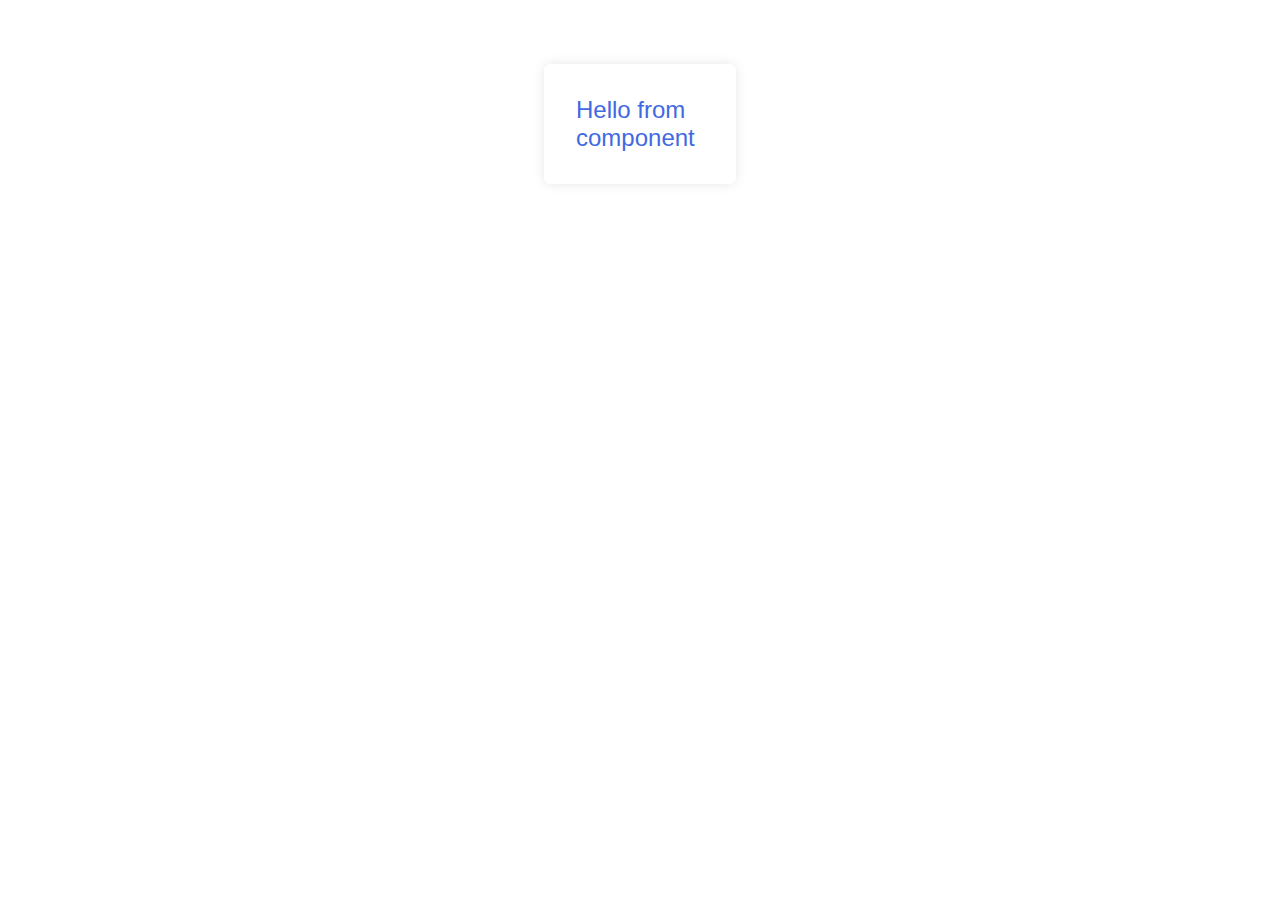
==== index.html @ 9c0290f3 "First commit" ====
<!doctype html>
<html lang="en">
<head>    
    <title>My App</title>    
    <meta charset="UTF-8" />
    <link rel="stylesheet" href="style.css">
    <meta name="viewport" content="width=device-width, initial-scale=1, user-scalable=no" />
</head>
<body>
    <div class="basic-component">Hello from component</div>
    <script type="text/javascript" src="res/components/sayHello.js"></script>
    <script type="text/javascript" src="res/components/printNumber.js"></script>
    <script type="text/javascript" src="app.js"></script>
</body>
</html>
---- style.css ----
.basic-component {
    display: block;
    width: 8rem;
    padding: 2rem;
    margin: 4rem auto;
    user-select: none;
    color: royalblue;
    font-size: x-large;
    border-radius: .4rem;
    box-shadow: 0px 0px 12px rgba(0, 0, 0, 0.1);
    font-family: Verdana, Geneva, Tahoma, sans-serif;
}
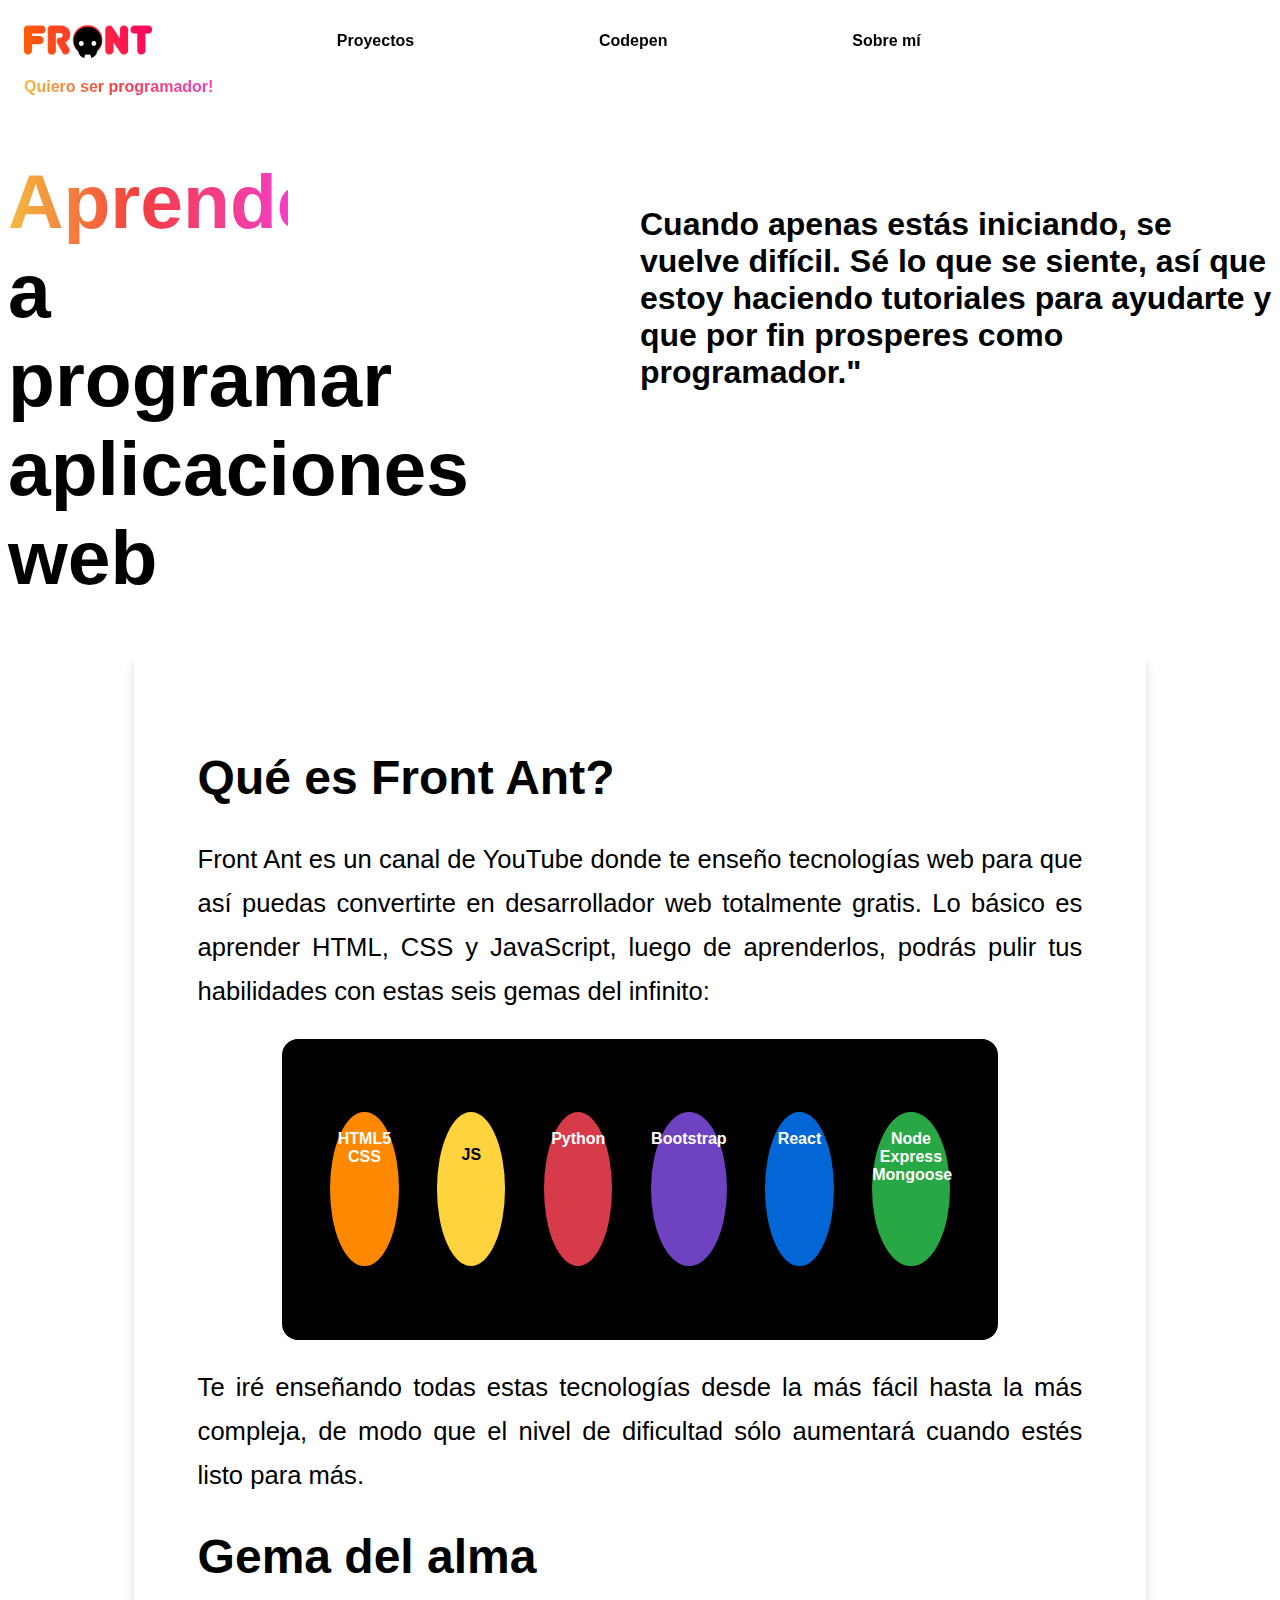
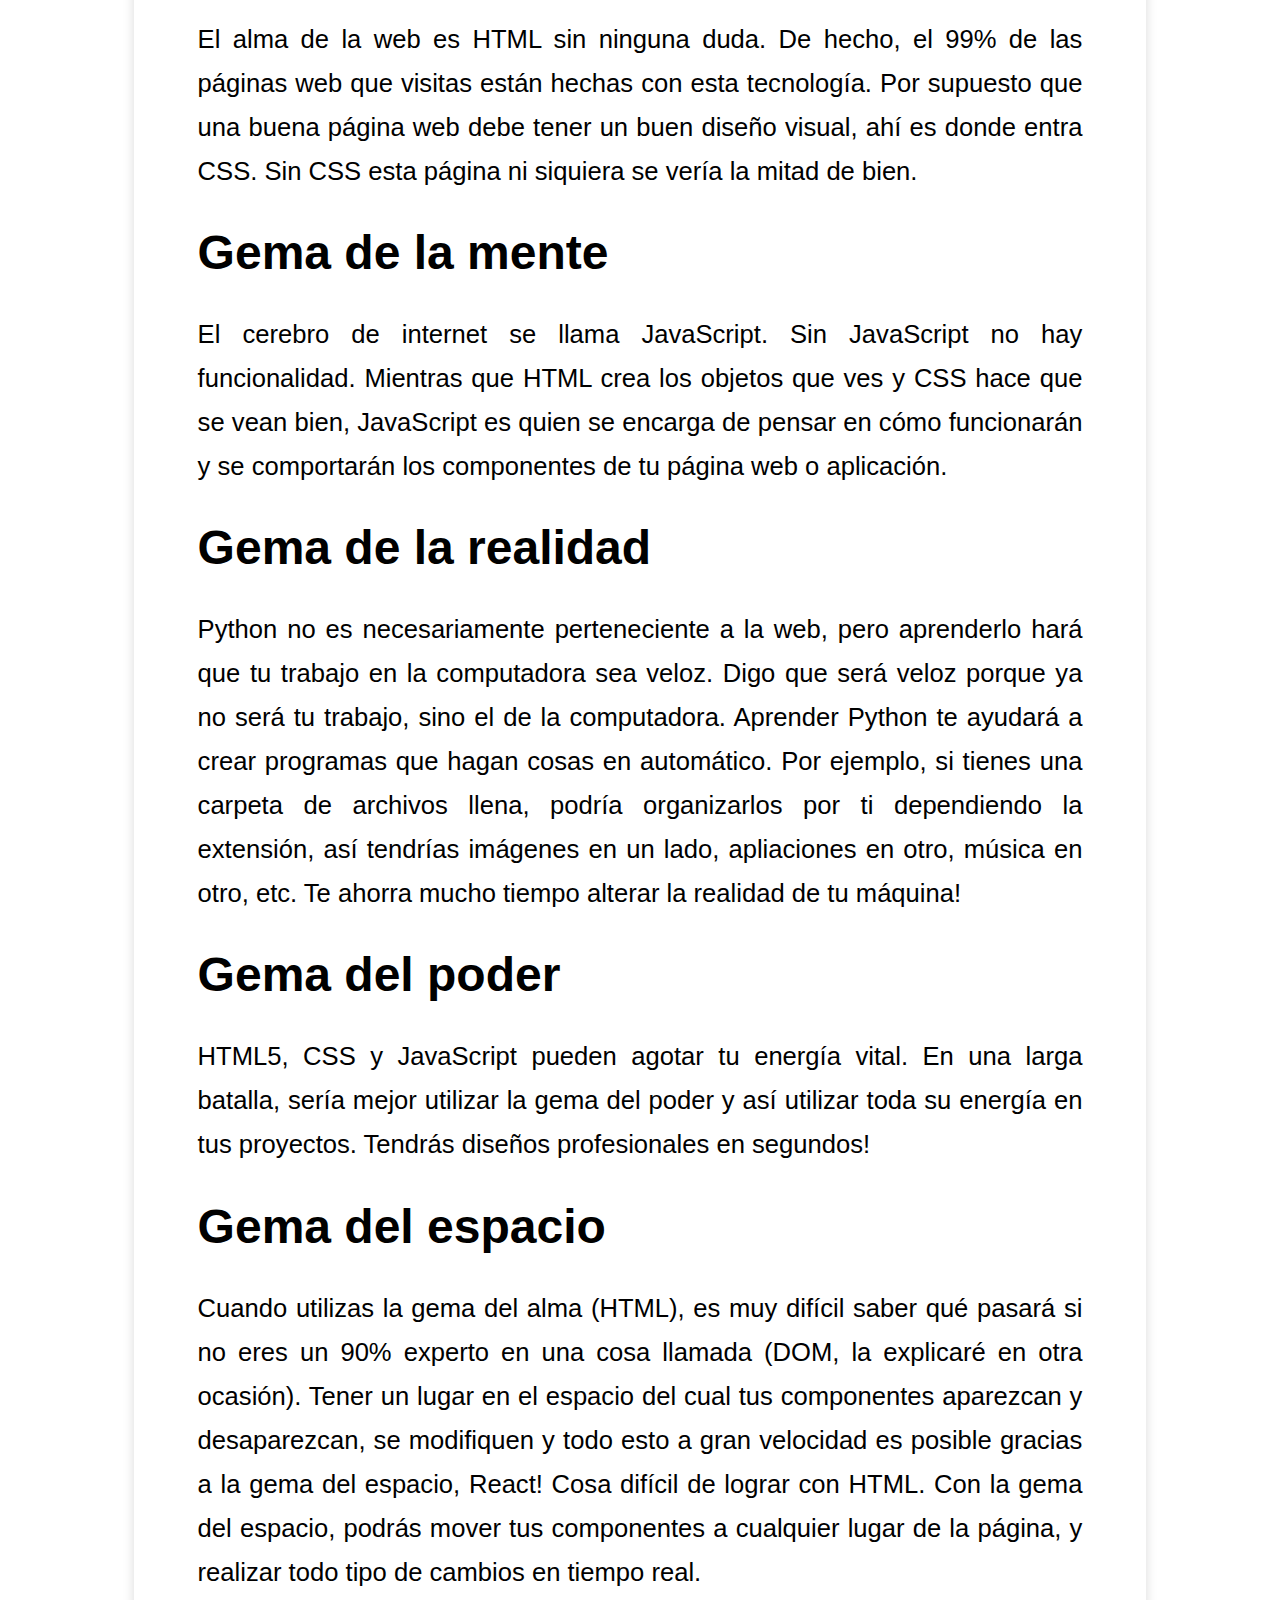
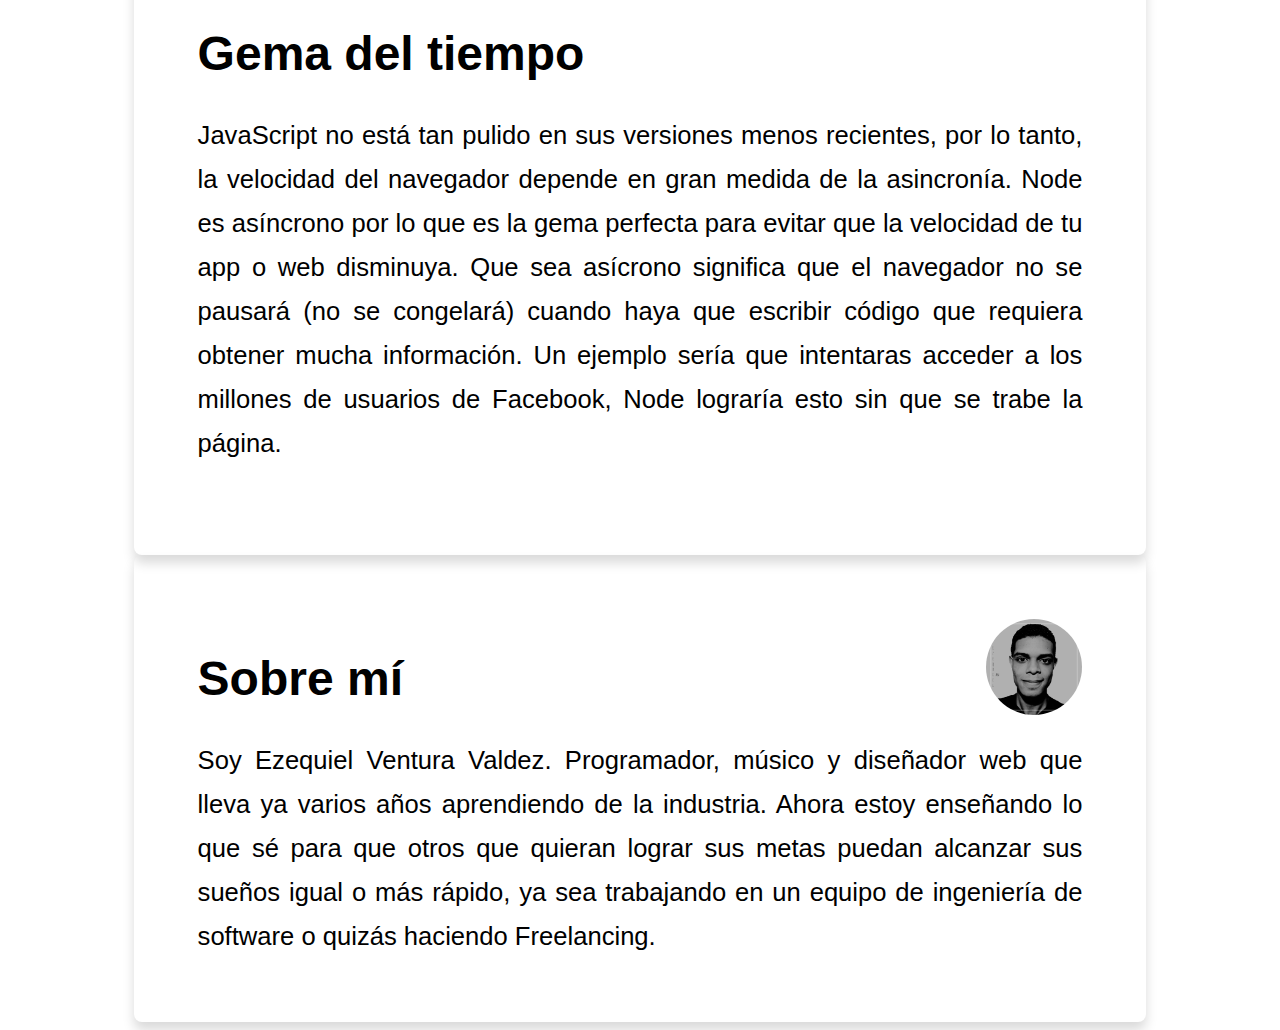
==== commit 96389568: "Update" ====
--- a/index.html
+++ b/index.html
@@ -1,15 +1,530 @@
 <!doctype html>
-<html lang="en">
+<html lang="es">
 <head>    
-    <title>My App</title>    
+    <title>Front Ant</title>    
     <meta charset="UTF-8" />
     <link rel="stylesheet" href="style.css">
+    <link href="[data-uri]
+    [base64]
+    [base64]
+    [base64]
+    [base64]
+    [base64]
+    [base64]
+    [base64]
+    [base64]
+    [base64]
+    [base64]
+    [base64]
+    [base64]
+    [base64]
+    [base64]
+    [base64]
+    [base64]
+    [base64]
+    [base64]
+    [base64]
+    [base64]
+    [base64]
+    [base64]
+    [base64]
+    [base64]
+    [base64]
+    [base64]
+    [base64]
+    [base64]
+    [base64]
+    [base64]
+    [base64]
+    [base64]
+    [base64]
+    [base64]
+    [base64]
+    [base64]
+    [base64]
+    [base64]
+    [base64]
+    [base64]
+    [base64]
+    [base64]
+    [base64]
+    [base64]
+    [base64]
+    [base64]
+    [base64]
+    [base64]
+    [base64]
+    [base64]
+    [base64]
+    [base64]
+    [base64]
+    [base64]
+    [base64]
+    [base64]
+    [base64]
+    [base64]
+    [base64]
+    [base64]
+    [base64]
+    [base64]
+    [base64]
+    [base64]
+    [base64]
+    [base64]
+    [base64]
+    [base64]
+    [base64]
+    [base64]
+    [base64]
+    [base64]
+    [base64]
+    [base64]
+    [base64]
+    [base64]
+    [base64]
+    [base64]
+    [base64]
+    [base64]
+    [base64]
+    [base64]
+    [base64]
+    [base64]
+    [base64]
+    [base64]
+    [base64]
+    [base64]
+    [base64]
+    [base64]
+    [base64]
+    [base64]
+    [base64]
+    [base64]
+    [base64]
+    [base64]
+    [base64]
+    [base64]
+    [base64]
+    [base64]
+    [base64]
+    [base64]
+    [base64]
+    [base64]
+    [base64]
+    [base64]
+    [base64]
+    [base64]
+    [base64]
+    [base64]
+    [base64]
+    [base64]
+    [base64]
+    [base64]
+    [base64]
+    [base64]
+    [base64]
+    [base64]
+    [base64]
+    [base64]
+    [base64]
+    [base64]
+    [base64]
+    [base64]
+    [base64]
+    [base64]
+    [base64]
+    [base64]
+    [base64]
+    [base64]
+    [base64]
+    [base64]
+    [base64]
+    [base64]
+    [base64]
+    [base64]
+    [base64]
+    [base64]
+    [base64]
+    [base64]
+    [base64]
+    [base64]
+    [base64]
+    [base64]
+    [base64]
+    [base64]
+    [base64]
+    [base64]
+    [base64]
+    [base64]
+    [base64]
+    [base64]
+    [base64]
+    [base64]
+    [base64]
+    [base64]
+    [base64]
+    [base64]
+    [base64]
+    [base64]
+    [base64]
+    [base64]
+    [base64]
+    [base64]
+    [base64]
+    [base64]
+    [base64]
+    [base64]
+    [base64]
+    [base64]
+    [base64]
+    [base64]
+    [base64]
+    [base64]
+    [base64]
+    [base64]
+    [base64]
+    [base64]
+    [base64]
+    [base64]
+    [base64]
+    [base64]
+    [base64]
+    [base64]
+    [base64]
+    [base64]
+    [base64]
+    [base64]
+    [base64]
+    [base64]
+    [base64]
+    [base64]
+    [base64]
+    [base64]
+    [base64]
+    [base64]
+    [base64]
+    [base64]
+    [base64]
+    [base64]
+    [base64]
+    [base64]
+    [base64]
+    [base64]
+    [base64]
+    [base64]
+    [base64]
+    [base64]
+    [base64]
+    [base64]
+    [base64]
+    [base64]
+    [base64]
+    [base64]
+    [base64]
+    [base64]
+    [base64]
+    [base64]
+    [base64]
+    [base64]
+    [base64]
+    [base64]
+    [base64]
+    [base64]
+    [base64]
+    [base64]
+    [base64]
+    [base64]
+    [base64]
+    [base64]
+    [base64]
+    [base64]
+    [base64]
+    [base64]
+    [base64]
+    [base64]
+    [base64]
+    [base64]
+    [base64]
+    [base64]
+    [base64]
+    [base64]
+    [base64]
+    [base64]
+    [base64]
+    [base64]
+    [base64]
+    [base64]
+    [base64]
+    [base64]
+    [base64]
+    [base64]
+    [base64]
+    [base64]
+    [base64]
+    [base64]
+    [base64]
+    [base64]
+    [base64]
+    [base64]
+    [base64]
+    [base64]
+    [base64]
+    [base64]
+    [base64]
+    [base64]
+    [base64]
+    [base64]
+    [base64]
+    [base64]
+    [base64]
+    [base64]
+    [base64]
+    [base64]
+    [base64]
+    [base64]
+    [base64]
+    [base64]
+    [base64]
+    [base64]
+    [base64]
+    [base64]
+    [base64]
+    [base64]
+    [base64]
+    [base64]
+    [base64]
+    [base64]
+    [base64]
+    [base64]
+    [base64]
+    [base64]
+    [base64]
+    [base64]
+    [base64]
+    [base64]
+    [base64]
+    [base64]
+    [base64]
+    [base64]
+    [base64]
+    [base64]
+    [base64]
+    [base64]
+    [base64]
+    [base64]
+    [base64]
+    [base64]
+    [base64]
+    [base64]
+    [base64]
+    [base64]
+    [base64]
+    [base64]
+    [base64]
+    [base64]
+    [base64]
+    [base64]
+    [base64]
+    [base64]
+    [base64]
+    [base64]
+    [base64]
+    [base64]
+    [base64]
+    [base64]
+    [base64]
+    [base64]
+    [base64]
+    [base64]
+    [base64]
+    [base64]
+    [base64]
+    [base64]
+    [base64]
+    [base64]
+    [base64]
+    [base64]
+    [base64]
+    [base64]
+    [base64]
+    [base64]
+    [base64]
+    [base64]
+    [base64]
+    [base64]
+    [base64]
+    [base64]
+    [base64]
+    [base64]
+    [base64]
+    [base64]
+    [base64]
+    [base64]
+    [base64]
+    [base64]
+    [base64]
+    [base64]
+    [base64]
+    [base64]
+    [base64]
+    [base64]
+    [base64]
+    [base64]
+    [base64]
+    [base64]
+    [base64]
+    [base64]
+    [base64]
+    [base64]
+    [base64]
+    [base64]
+    [base64]
+    [base64]
+    [base64]
+    [base64]
+    [base64]
+    [base64]
+    [base64]
+    [base64]
+    [base64]
+    [base64]
+    [base64]
+    [base64]
+    [base64]
+    [base64]
+    [base64]
+    [base64]
+    [base64]
+    [base64]
+    [base64]
+    [base64]
+    [base64]
+    [base64]
+    [base64]
+    [base64]
+    [base64]
+    [base64]
+    [base64]
+    [base64]
+    [base64]
+    [base64]
+    [base64]
+    [base64]
+    [base64]
+    [base64]
+    [base64]
+    [base64]
+    [base64]" rel="icon" type="image/x-icon" />
     <meta name="viewport" content="width=device-width, initial-scale=1, user-scalable=no" />
 </head>
 <body>
-    <div class="basic-component">Hello from component</div>
+    <div class="nav">
+        <img id="logo" draggable="false" width="128px" src="logoFrontAnt.png"/>
+        <a href="#Proyectos" draggable="false">Proyectos</a>
+        <a href="https://codepen.io/nohak" draggable="false">Codepen</a>
+        <a href="#SobreMi" draggable="false">Sobre mí</a>
+        
+        <a href="https://www.youtube.com/channel/UCHQNlM5FXXvqXU4i2vCvbOg" draggable="false">
+            <div class="gradient">
+                <p>Quiero ser programador!</p>
+            </div>
+        </a>
+    </div>
+    <br>
+
+    <div class="bigText">
+        <h1> <div class="gradient">Aprende</div>a programar aplicaciones web</h1>
+    </div>
+    
+    <h2 class="rightPanel">Cuando apenas estás iniciando, se vuelve difícil. Sé lo que se siente, así que estoy haciendo tutoriales para ayudarte y que por fin prosperes como programador."</h2>
+
+    <div class="card">
+        <h1>Qué es Front Ant? </h1>
+        <div class="content">
+            <p>Front Ant es un canal de YouTube donde te enseño tecnologías web para que así puedas convertirte en desarrollador web totalmente gratis.
+            Lo básico es aprender HTML, CSS y JavaScript, luego de aprenderlos, podrás pulir tus habilidades con estas seis gemas del infinito:</p>
+        </div>
+
+        <div id="infinityGemsContainer">
+            <div id="orangeGem"  class="gem"><br>HTML5<br>CSS</div>
+            <div id="yellowGem"  class="gem"><br><p style="color: black;">JS</p></div>
+            <div id="redGem"  class="gem"><br>Python</div>
+            <div id="purpleGem"  class="gem"><br>Bootstrap</div>
+            <div id="blueGem" class="gem"><br>React</div>
+            <div id="greenGem"  class="gem"><br>Node<br>Express<br>Mongoose</div>
+
+        </div>
+
+        <div class="content">
+            <p>Te iré enseñando todas estas tecnologías desde la más fácil hasta la más compleja, de modo que el nivel de dificultad sólo aumentará cuando estés listo para más.
+            </p>
+        </div>
+
+        <h1>Gema del alma </h1>
+        <div class="content">
+            <p>El alma de la web es HTML sin ninguna duda. De hecho, el 99% de las páginas web que visitas están hechas con esta tecnología.
+                Por supuesto que una buena página web debe tener un buen diseño visual, ahí es donde entra CSS. Sin CSS esta página ni siquiera se vería la mitad de bien.
+            </p>
+        </div>
+        <h1>Gema de la mente </h1>
+        <div class="content">
+            <p>El cerebro de internet se llama JavaScript. Sin JavaScript no hay funcionalidad. Mientras que HTML crea los objetos que ves y CSS hace que se vean bien,
+                JavaScript es quien se encarga de pensar en cómo funcionarán y se comportarán los componentes de tu página web o aplicación.
+            </p>
+        </div>
+        <h1>Gema de la realidad </h1>
+        <div class="content">
+            <p>Python no es necesariamente perteneciente a la web, pero aprenderlo hará que tu trabajo en la computadora sea veloz. Digo que será veloz porque ya no será tu trabajo, sino el de la computadora.
+                Aprender Python te ayudará a crear programas que hagan cosas en automático. Por ejemplo, si tienes una carpeta de archivos llena, podría organizarlos por ti dependiendo la extensión,
+                así tendrías imágenes en un lado, apliaciones en otro, música en otro, etc. Te ahorra mucho tiempo alterar la realidad de tu máquina!
+            </p>
+        </div>
+        <h1>Gema del poder </h1>
+        <div class="content">
+            <p>HTML5, CSS y JavaScript pueden agotar tu energía vital. En una larga batalla, sería mejor utilizar la gema del poder y así utilizar toda su energía en tus proyectos.
+                Tendrás diseños profesionales en segundos!
+            </p>
+        </div>
+        <h1>Gema del espacio </h1>
+        <div class="content">
+            <p>Cuando utilizas la gema del alma (HTML), es muy difícil saber qué pasará si no eres un 90% experto en una cosa llamada (DOM, la explicaré en otra ocasión).
+                Tener un lugar en el espacio del cual tus componentes aparezcan y desaparezcan, se modifiquen y todo esto a gran velocidad es posible gracias
+                a la gema del espacio, React! Cosa difícil de lograr con HTML. Con la gema del espacio, podrás mover tus componentes a cualquier lugar de la página, 
+                y realizar todo tipo de cambios en tiempo real.
+            </p>
+        </div>
+        <h1>Gema del tiempo </h1>
+        <div class="content">
+            <p>JavaScript no está tan pulido en sus versiones menos recientes, por lo tanto, la velocidad del navegador depende en gran medida de la asincronía.
+                Node es asíncrono por lo que es la gema perfecta para evitar que la velocidad de tu app o web disminuya. Que sea asícrono significa que el navegador no
+                se pausará (no se congelará) cuando haya que escribir código que requiera obtener mucha información. Un ejemplo sería que intentaras acceder a los millones
+                de usuarios de Facebook, Node lograría esto sin que se trabe la página.
+            </p>
+        </div>
+
+    </div>
+
+    <div id="SobreMi">
+        <div class="card">
+            <img src="perfil.jpeg" width="96px" id="perfil">
+            <h1>
+                Sobre mí
+            </h1>
+            <div class="content">
+                Soy Ezequiel Ventura Valdez. Programador, músico y diseñador web que lleva ya varios años aprendiendo de la industria. Ahora estoy enseñando lo que sé
+                para que otros que quieran lograr sus metas puedan alcanzar sus sueños igual o más rápido, ya sea trabajando en un equipo de ingeniería de software o quizás
+                 haciendo Freelancing.
+            </div>
+        </div>
+    </div>
+
+
+
+
+    <!--
     <script type="text/javascript" src="res/components/sayHello.js"></script>
     <script type="text/javascript" src="res/components/printNumber.js"></script>
+    
+    -->
     <script type="text/javascript" src="app.js"></script>
 </body>
 </html>--- a/style.css
+++ b/style.css
@@ -1,12 +1,266 @@
-.basic-component {
-    display: block;
-    width: 8rem;
-    padding: 2rem;
-    margin: 4rem auto;
+*{
+    font-family: 'Franklin Gothic Medium', 'Arial Narrow', Arial, sans-serif;
+}
+
+body{
     user-select: none;
-    color: royalblue;
-    font-size: x-large;
-    border-radius: .4rem;
-    box-shadow: 0px 0px 12px rgba(0, 0, 0, 0.1);
-    font-family: Verdana, Geneva, Tahoma, sans-serif;
-}+    outline: none;
+}
+
+.nav{
+    top:0;
+    gap:15%;
+    position: sticky;
+    z-index: 1;
+    display: flex;
+    flex-direction: row;
+    flex-wrap: wrap;
+    align-items: center;
+    padding: 1rem;
+    padding-bottom:2.5rem;
+    width: auto;
+    height: 24px;
+    backdrop-filter: blur(3rem);
+    background-color:rgb(255, 255, 255,.4);
+    transition: all .15s;
+}
+
+#logo{
+    cursor: pointer;
+}
+
+a{
+    user-select: none;
+    color: black;
+    text-decoration: none;
+    font-weight: 600;
+    transition: all .05s;
+}
+
+a:hover{
+    color: rgb(253, 0, 84);
+}
+
+a:active{
+    filter:brightness(.8)
+}
+
+@media screen and (max-width: 820px) {
+    .nav {
+        gap:.7rem;
+        height: 132px;
+        flex-direction: column;
+        transition: all 0s;
+    }
+    .bigText{
+        display: flex;
+        margin: 0 calc(auto - 10.5rem);
+        font-size: x-large !important;
+        width: 100%;
+        flex-wrap: wrap;
+        text-align: center;
+    }
+    .rightPanel{
+        text-align: right;
+        margin: auto;
+        width: 25% !important;
+        position: relative;
+        top: -12rem !important;
+        float: right;
+        font-size: 1.2rem !important;
+    }
+    .card{
+        font-size: 1.2rem !important;
+        display: flex;
+        flex-direction: column;
+        padding: 1rem !important;
+        margin: auto;
+        width: 100%;
+        border-radius: .4rem !important;
+    }
+    .content{
+        font-size: 1.3rem !important;
+    }
+    .gradient > p{
+        left: -9px;
+        text-align: right;
+        width: 6rem;
+        position: relative;;
+        transition: all .2s;
+        -webkit-background-clip: text;
+        -webkit-text-fill-color: transparent;
+        background-image: linear-gradient( 90.4deg,  rgba(244,199,62,1) -3.8%, rgba(244,62,62,1) 46.8%, rgba(245,61,195,1) 98.8% );
+    }
+  }
+
+  @media screen and (max-width: 256px) {
+      body{
+          display: flex !important; 
+          flex-direction: column !important;
+          margin-bottom: 4rem !important;
+      }
+      .rightPanel{
+        text-align: center;
+        margin: auto;
+        width: 25% !important;
+        position: relative;
+        top: 0rem !important;
+        font-size: 1.2rem !important;
+    }
+  }
+
+.bigText{
+    user-select: none;
+    font-size: 2.4rem;
+    width: 280px;
+}
+
+.card{
+    gap: 1rem;
+    width: 70%;
+    font-size: 1.5rem;
+    padding: 4rem;
+    margin: auto;
+    border-radius: .5rem;
+    box-shadow: 0px 8px 12px rgb(0, 0, 0, .15);
+}
+
+#perfil{
+    border-radius: 12rem;
+    float: right;
+}
+
+.gradient{
+    z-index: 0;
+    width:100%;
+    transition: all .2s;
+    background-image: linear-gradient( 90.4deg,  rgba(244,199,62,1) -3.8%, rgba(244,62,62,1) 46.8%, rgba(245,61,195,1) 98.8% );
+    -webkit-background-clip: text;
+    -webkit-text-fill-color: transparent;
+}
+
+.gradient:hover > p{
+    transition: all .2s;
+    -webkit-background-clip: text;
+    -webkit-text-fill-color: transparent;
+    background-image: linear-gradient( 90.4deg,  rgba(244,199,62,1) -3.8%, rgba(244,62,62,1) 46.8%, rgba(245,61,195,1) 98.8% );
+    transform: scale(1.2,1.2);
+}
+
+.rightPanel{
+    width: 50%;
+    position: relative;
+    top: -28rem;
+    margin: auto;
+    float: right;
+    font-size: 2rem;
+    margin-bottom: -2rem !important;
+}
+
+.content{
+    text-align: justify;
+    font-size: 1.6rem;
+    line-height: 44px;
+}
+
+#infinityGemsContainer{
+    color: white;
+    display: flex;
+    flex-direction: row;
+    align-items: center;
+    gap: 6.25%;
+    padding: 3rem;
+    margin-top: 2rem;
+    margin: auto;
+    width: 70%;
+    height: 16vw;
+    border-radius: 1rem;
+    background-color:black;
+}
+
+#blueGem{
+    width: 12.5%;
+    height: 12vw;
+    border-radius: 75%;
+    background-color:#0366d6;
+    animation: float 2s ease-in-out infinite;
+}
+
+
+#redGem{
+    width: 12.5%;
+    height: 12vw;
+    border-radius: 75%;
+    background-color: #d73a49;
+    animation: float 1.7s ease-in-out infinite;
+}
+
+#yellowGem{
+    width: 12.5%;
+    height: 12vw;
+    border-radius: 75%;
+    background-color: #ffd33d;
+}
+
+#orangeGem{
+    width: 12.5%;
+    height: 12vw;
+    border-radius: 75%;
+    background-color: rgb(255, 136, 1);
+    animation: float 3s ease-in-out infinite;
+}
+
+#greenGem{
+    width: 12.5%;
+    height: 12vw;
+    border-radius: 75%;
+    background-color:#28a745;
+    animation: float .8s ease-in-out infinite;
+}
+
+#purpleGem{
+    width: 12.5%;
+    height: 12vw;
+    border-radius: 75%;
+    background-color: #6f42c1;
+    animation: float 2s ease-in-out infinite;
+}
+
+@-webkit-keyframes float {
+    0% {
+      box-shadow: 0 5px 15px 0px rgba(0, 0, 0, 0.6);
+      transform: translatey(0px);
+    }
+    50% {
+      box-shadow: 0 25px 15px 0px rgba(0, 0, 0, 0.2);
+      transform: translatey(-20px);
+    }
+    100% {
+      box-shadow: 0 5px 15px 0px rgba(0, 0, 0, 0.6);
+      transform: translatey(0px);
+    }
+  }
+  
+  @keyframes float {
+    0% {
+      box-shadow: 0 5px 15px 0px rgba(0, 0, 0, 0.6);
+      transform: translatey(0px);
+    }
+    50% {
+      box-shadow: 0 25px 15px 0px rgba(0, 0, 0, 0.2);
+      transform: translatey(-20px);
+    }
+    100% {
+      box-shadow: 0 5px 15px 0px rgba(0, 0, 0, 0.6);
+      transform: translatey(0px);
+    }
+  }
+
+  .gem{
+      font-weight: 600;
+      font-size: 1rem;
+      text-align: center;
+    transform: translatey(0px);
+    -webkit-animation: float 2s ease-in-out infinite;
+            animation-timing-function: cubic-bezier(1, 0.5, 3, 1);
+  }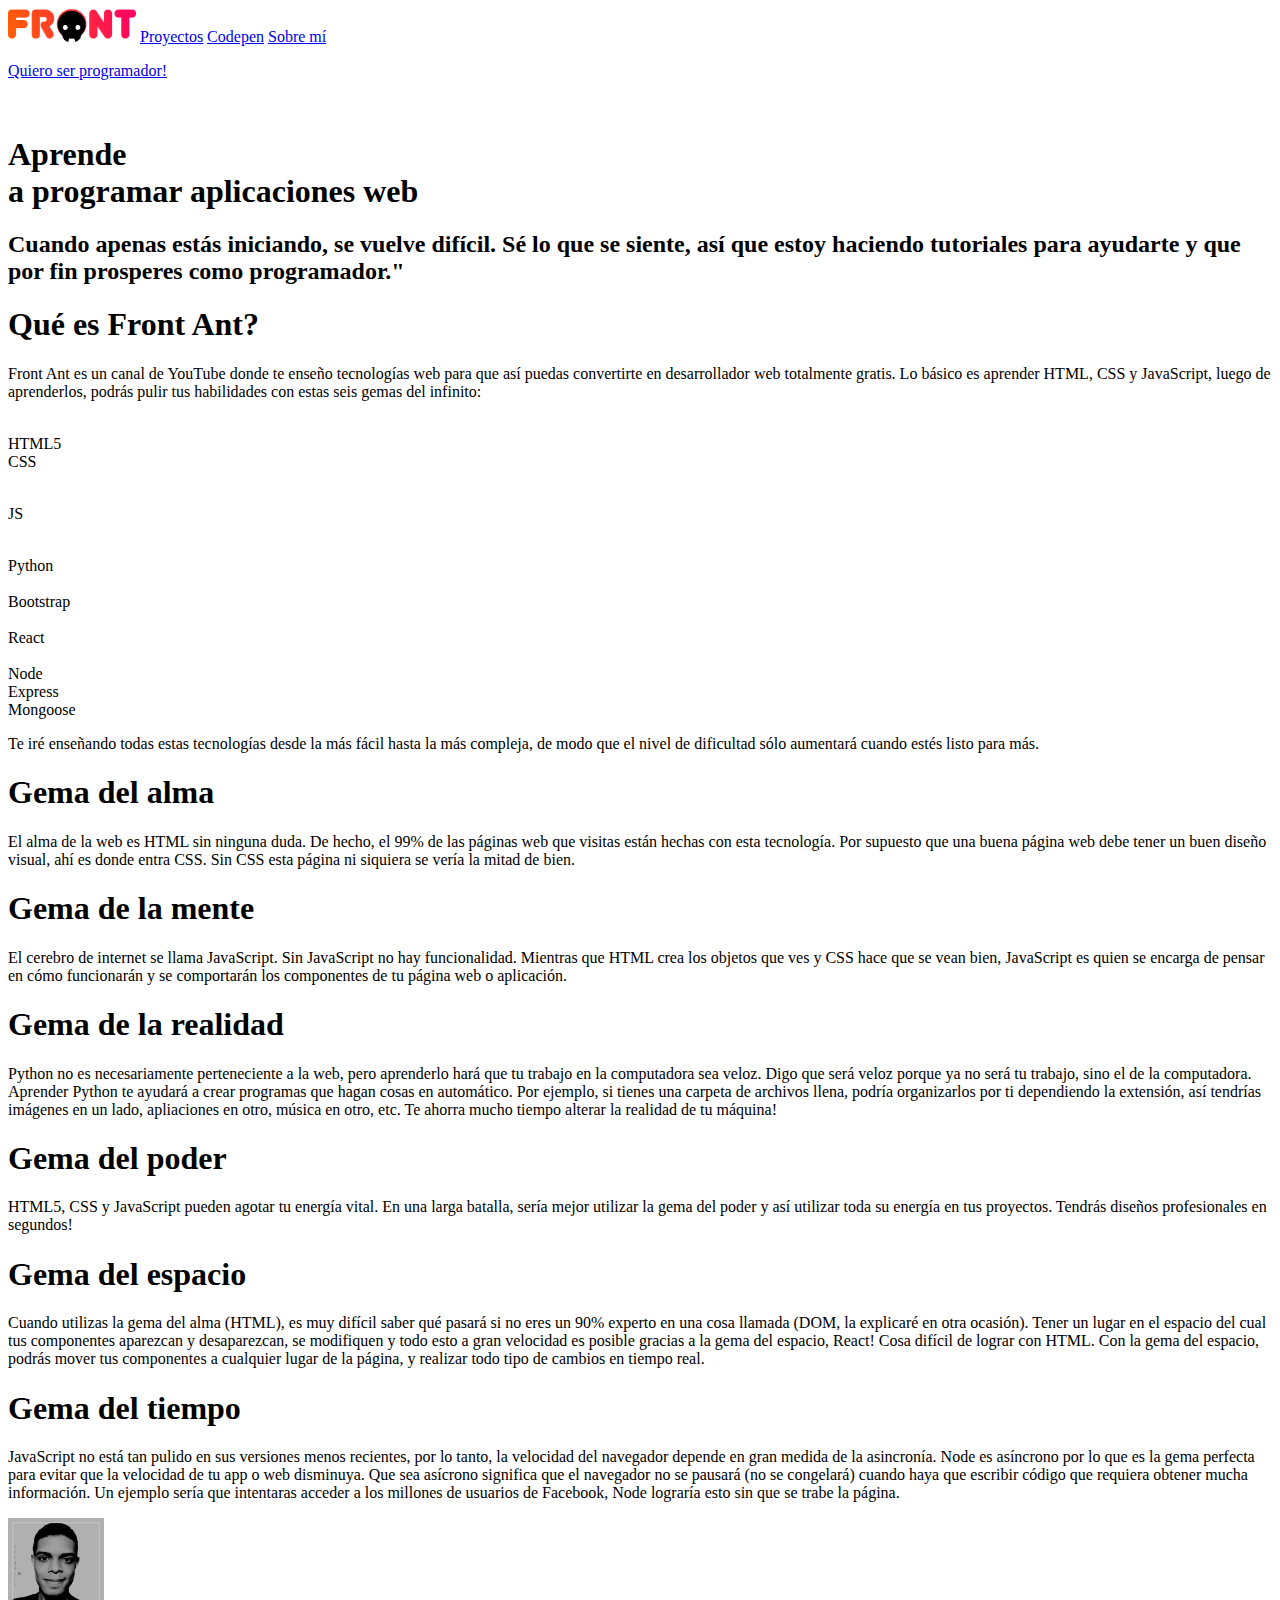
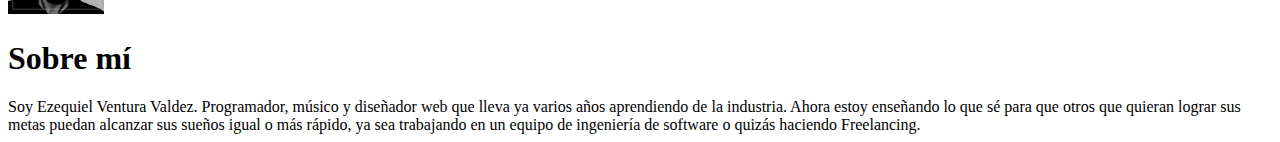
==== commit 98a0f1d2: "Update index.html" ====
--- a/index.html
+++ b/index.html
@@ -3,7 +3,7 @@
 <head>    
     <title>Front Ant</title>    
     <meta charset="UTF-8" />
-    <link rel="stylesheet" href="style.css">
+    <link rel="stylesheet" href="/appvoid/style.css">
     <link href="[data-uri]
     [base64]
     [base64]
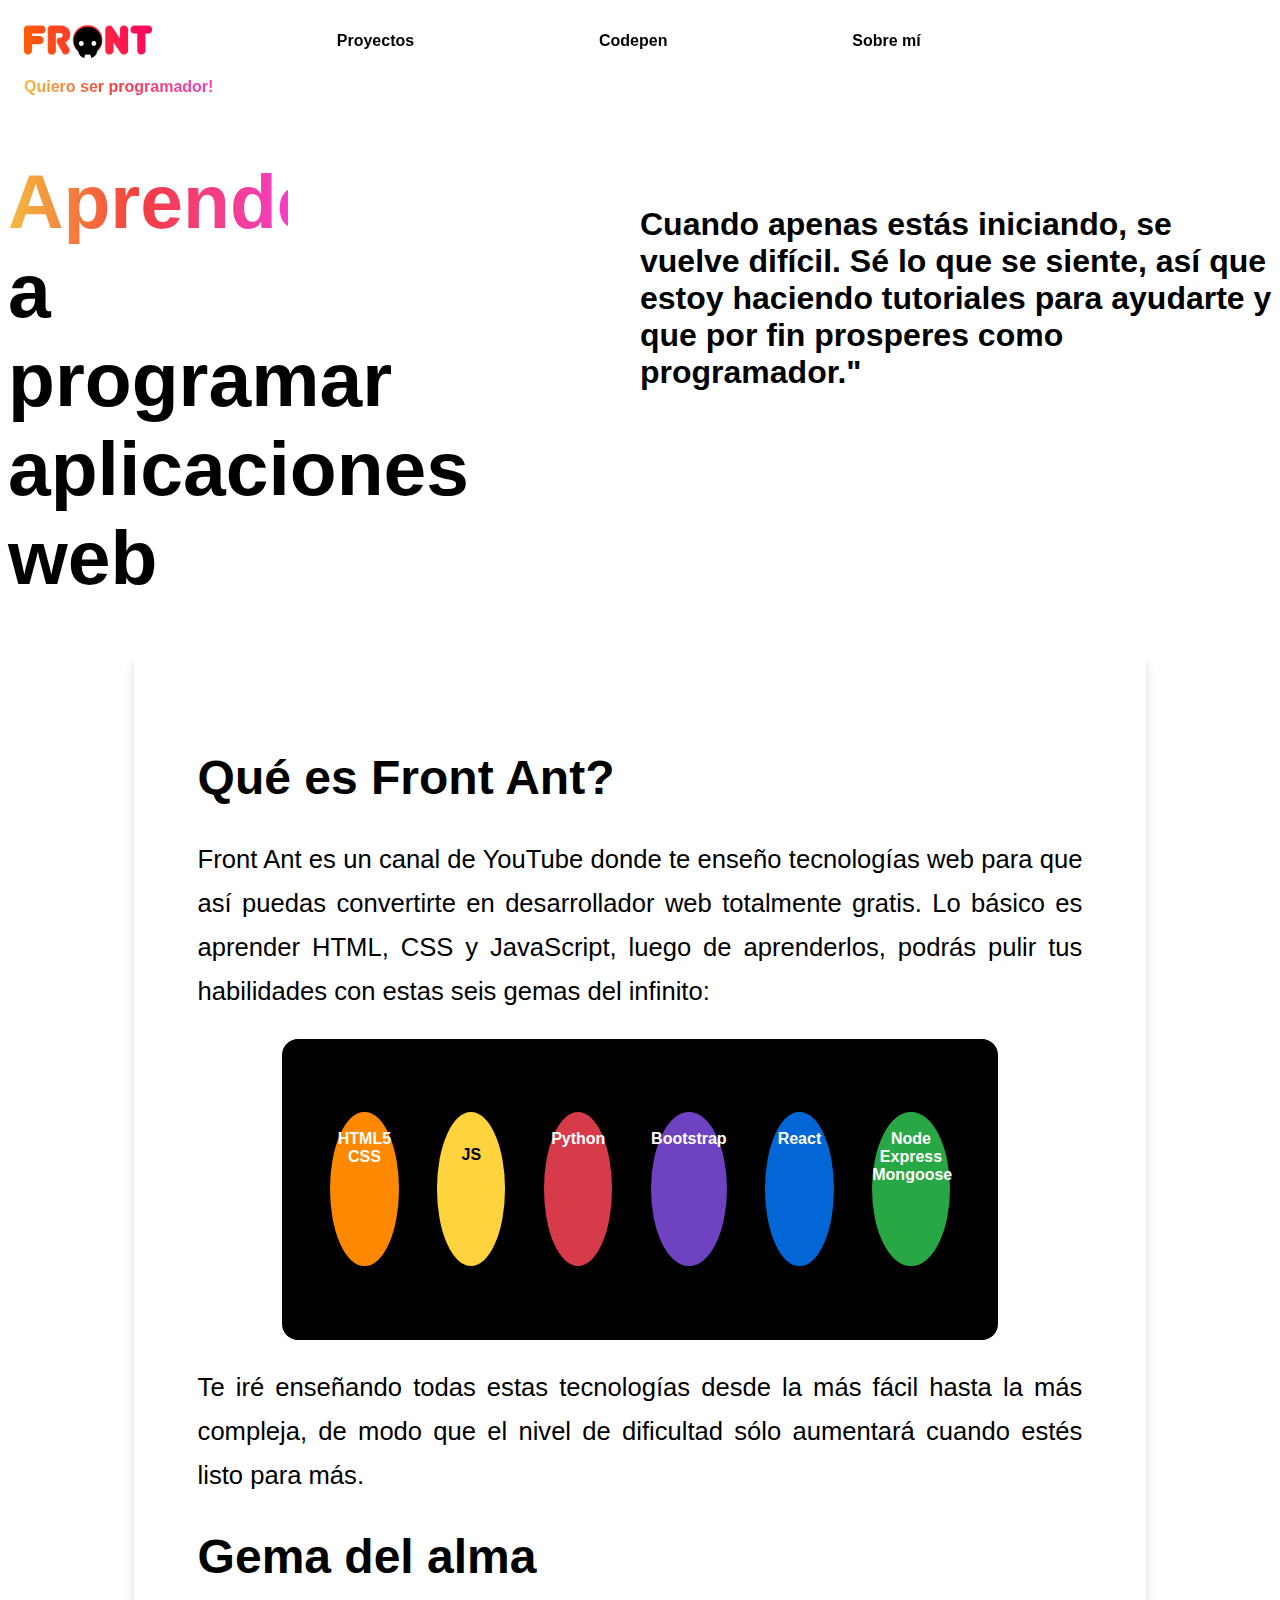
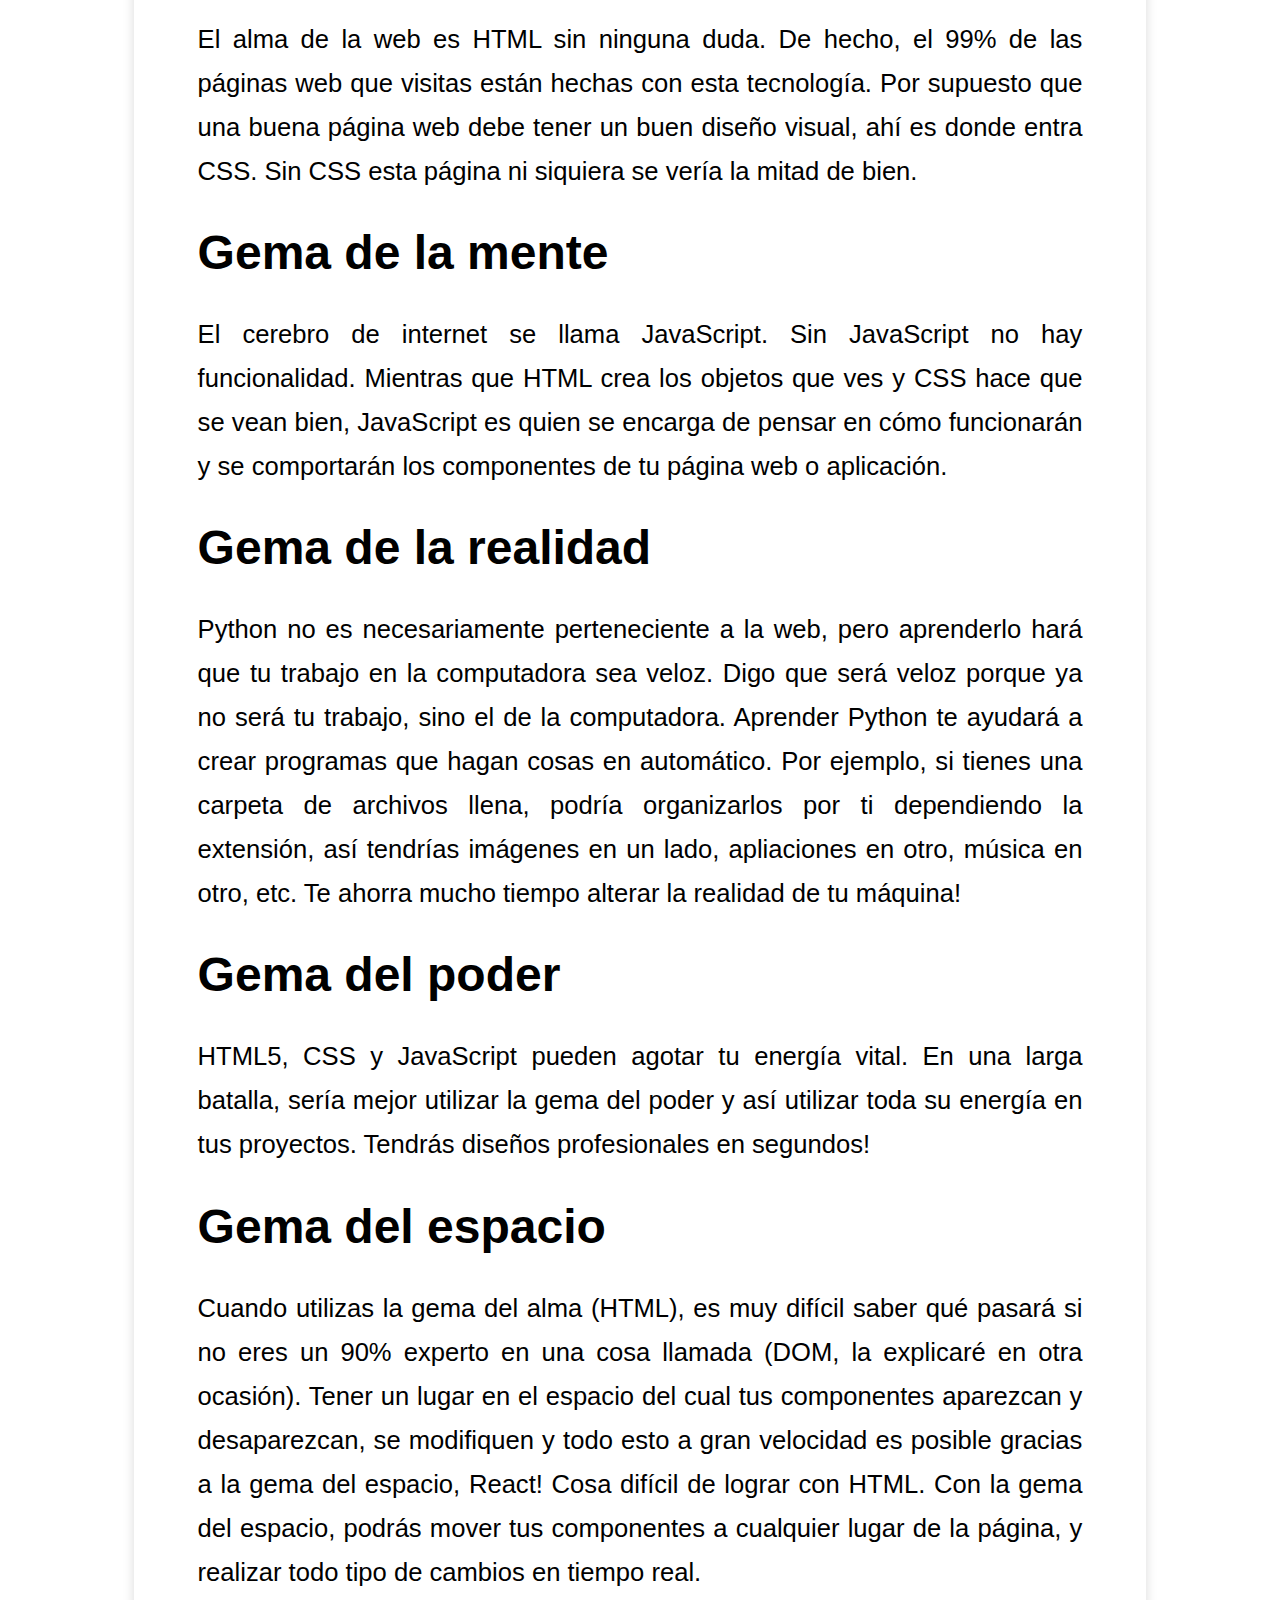
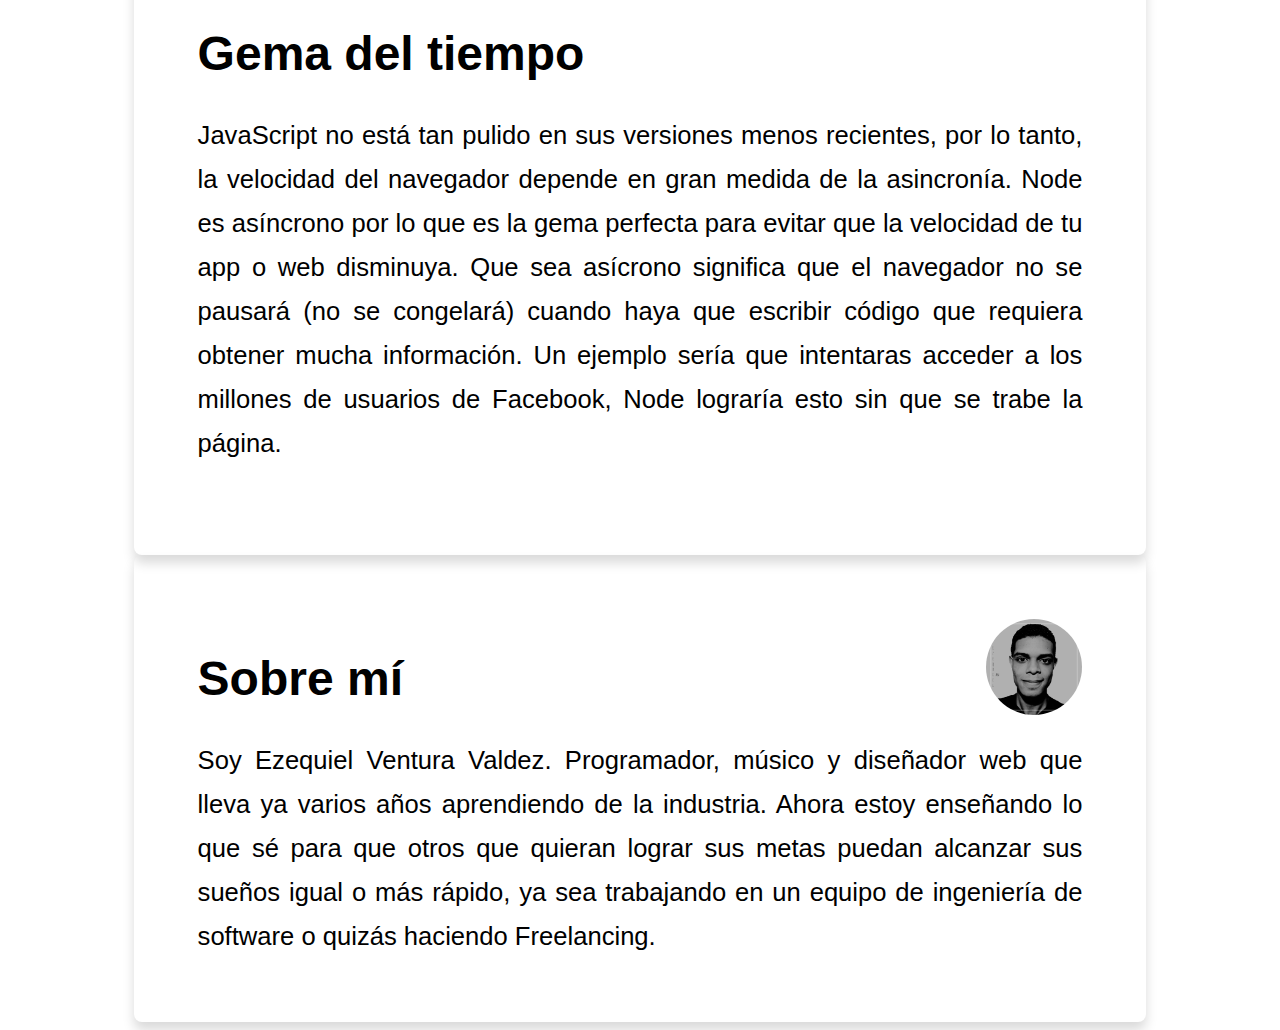
==== commit 9ff3e503: "Minor CSS change" ====
--- a/index.html
+++ b/index.html
@@ -3,7 +3,7 @@
 <head>    
     <title>Front Ant</title>    
     <meta charset="UTF-8" />
-    <link rel="stylesheet" href="/appvoid/style.css">
+    <link rel="stylesheet" type="text/css"  href="style.css">
     <link href="[data-uri]
     [base64]
     [base64]
--- a/style.css
+++ b/style.css
@@ -0,0 +1,266 @@
+*{
+    font-family: 'Franklin Gothic Medium', 'Arial Narrow', Arial, sans-serif;
+}
+
+body{
+    user-select: none;
+    outline: none;
+}
+
+.nav{
+    top:0;
+    gap:15%;
+    position: sticky;
+    z-index: 1;
+    display: flex;
+    flex-direction: row;
+    flex-wrap: wrap;
+    align-items: center;
+    padding: 1rem;
+    padding-bottom:2.5rem;
+    width: auto;
+    height: 24px;
+    backdrop-filter: blur(3rem);
+    background-color:rgb(255, 255, 255,.4);
+    transition: all .15s;
+}
+
+#logo{
+    cursor: pointer;
+}
+
+a{
+    user-select: none;
+    color: black;
+    text-decoration: none;
+    font-weight: 600;
+    transition: all .05s;
+}
+
+a:hover{
+    color: rgb(253, 0, 84);
+}
+
+a:active{
+    filter:brightness(.8)
+}
+
+@media screen and (max-width: 820px) {
+    .nav {
+        gap:.7rem;
+        height: 132px;
+        flex-direction: column;
+        transition: all 0s;
+    }
+    .bigText{
+        display: flex;
+        margin: 0 calc(auto - 10.5rem);
+        font-size: x-large !important;
+        width: 100%;
+        flex-wrap: wrap;
+        text-align: center;
+    }
+    .rightPanel{
+        text-align: right;
+        margin: auto;
+        width: 25% !important;
+        position: relative;
+        top: -12rem !important;
+        float: right;
+        font-size: 1.2rem !important;
+    }
+    .card{
+        font-size: 1.2rem !important;
+        display: flex;
+        flex-direction: column;
+        padding: 1rem !important;
+        margin: auto;
+        width: 100%;
+        border-radius: .4rem !important;
+    }
+    .content{
+        font-size: 1.3rem !important;
+    }
+    .gradient > p{
+        left: -9px;
+        text-align: right;
+        width: 6rem;
+        position: relative;;
+        transition: all .2s;
+        -webkit-background-clip: text;
+        -webkit-text-fill-color: transparent;
+        background-image: linear-gradient( 90.4deg,  rgba(244,199,62,1) -3.8%, rgba(244,62,62,1) 46.8%, rgba(245,61,195,1) 98.8% );
+    }
+  }
+
+  @media screen and (max-width: 256px) {
+      body{
+          display: flex !important; 
+          flex-direction: column !important;
+          margin-bottom: 4rem !important;
+      }
+      .rightPanel{
+        text-align: center;
+        margin: auto;
+        width: 25% !important;
+        position: relative;
+        top: 0rem !important;
+        font-size: 1.2rem !important;
+    }
+  }
+
+.bigText{
+    user-select: none;
+    font-size: 2.4rem;
+    width: 280px;
+}
+
+.card{
+    gap: 1rem;
+    width: 70%;
+    font-size: 1.5rem;
+    padding: 4rem;
+    margin: auto;
+    border-radius: .5rem;
+    box-shadow: 0px 8px 12px rgb(0, 0, 0, .15);
+}
+
+#perfil{
+    border-radius: 12rem;
+    float: right;
+}
+
+.gradient{
+    z-index: 0;
+    width:100%;
+    transition: all .2s;
+    background-image: linear-gradient( 90.4deg,  rgba(244,199,62,1) -3.8%, rgba(244,62,62,1) 46.8%, rgba(245,61,195,1) 98.8% );
+    -webkit-background-clip: text;
+    -webkit-text-fill-color: transparent;
+}
+
+.gradient:hover > p{
+    transition: all .2s;
+    -webkit-background-clip: text;
+    -webkit-text-fill-color: transparent;
+    background-image: linear-gradient( 90.4deg,  rgba(244,199,62,1) -3.8%, rgba(244,62,62,1) 46.8%, rgba(245,61,195,1) 98.8% );
+    transform: scale(1.2,1.2);
+}
+
+.rightPanel{
+    width: 50%;
+    position: relative;
+    top: -28rem;
+    margin: auto;
+    float: right;
+    font-size: 2rem;
+    margin-bottom: -2rem !important;
+}
+
+.content{
+    text-align: justify;
+    font-size: 1.6rem;
+    line-height: 44px;
+}
+
+#infinityGemsContainer{
+    color: white;
+    display: flex;
+    flex-direction: row;
+    align-items: center;
+    gap: 6.25%;
+    padding: 3rem;
+    margin-top: 2rem;
+    margin: auto;
+    width: 70%;
+    height: 16vw;
+    border-radius: 1rem;
+    background-color:black;
+}
+
+#blueGem{
+    width: 12.5%;
+    height: 12vw;
+    border-radius: 75%;
+    background-color:#0366d6;
+    animation: float 2s ease-in-out infinite;
+}
+
+
+#redGem{
+    width: 12.5%;
+    height: 12vw;
+    border-radius: 75%;
+    background-color: #d73a49;
+    animation: float 1.7s ease-in-out infinite;
+}
+
+#yellowGem{
+    width: 12.5%;
+    height: 12vw;
+    border-radius: 75%;
+    background-color: #ffd33d;
+}
+
+#orangeGem{
+    width: 12.5%;
+    height: 12vw;
+    border-radius: 75%;
+    background-color: rgb(255, 136, 1);
+    animation: float 3s ease-in-out infinite;
+}
+
+#greenGem{
+    width: 12.5%;
+    height: 12vw;
+    border-radius: 75%;
+    background-color:#28a745;
+    animation: float .8s ease-in-out infinite;
+}
+
+#purpleGem{
+    width: 12.5%;
+    height: 12vw;
+    border-radius: 75%;
+    background-color: #6f42c1;
+    animation: float 2s ease-in-out infinite;
+}
+
+@-webkit-keyframes float {
+    0% {
+      box-shadow: 0 5px 15px 0px rgba(0, 0, 0, 0.6);
+      transform: translatey(0px);
+    }
+    50% {
+      box-shadow: 0 25px 15px 0px rgba(0, 0, 0, 0.2);
+      transform: translatey(-20px);
+    }
+    100% {
+      box-shadow: 0 5px 15px 0px rgba(0, 0, 0, 0.6);
+      transform: translatey(0px);
+    }
+  }
+  
+  @keyframes float {
+    0% {
+      box-shadow: 0 5px 15px 0px rgba(0, 0, 0, 0.6);
+      transform: translatey(0px);
+    }
+    50% {
+      box-shadow: 0 25px 15px 0px rgba(0, 0, 0, 0.2);
+      transform: translatey(-20px);
+    }
+    100% {
+      box-shadow: 0 5px 15px 0px rgba(0, 0, 0, 0.6);
+      transform: translatey(0px);
+    }
+  }
+
+  .gem{
+      font-weight: 600;
+      font-size: 1rem;
+      text-align: center;
+    transform: translatey(0px);
+    -webkit-animation: float 2s ease-in-out infinite;
+            animation-timing-function: cubic-bezier(1, 0.5, 3, 1);
+  }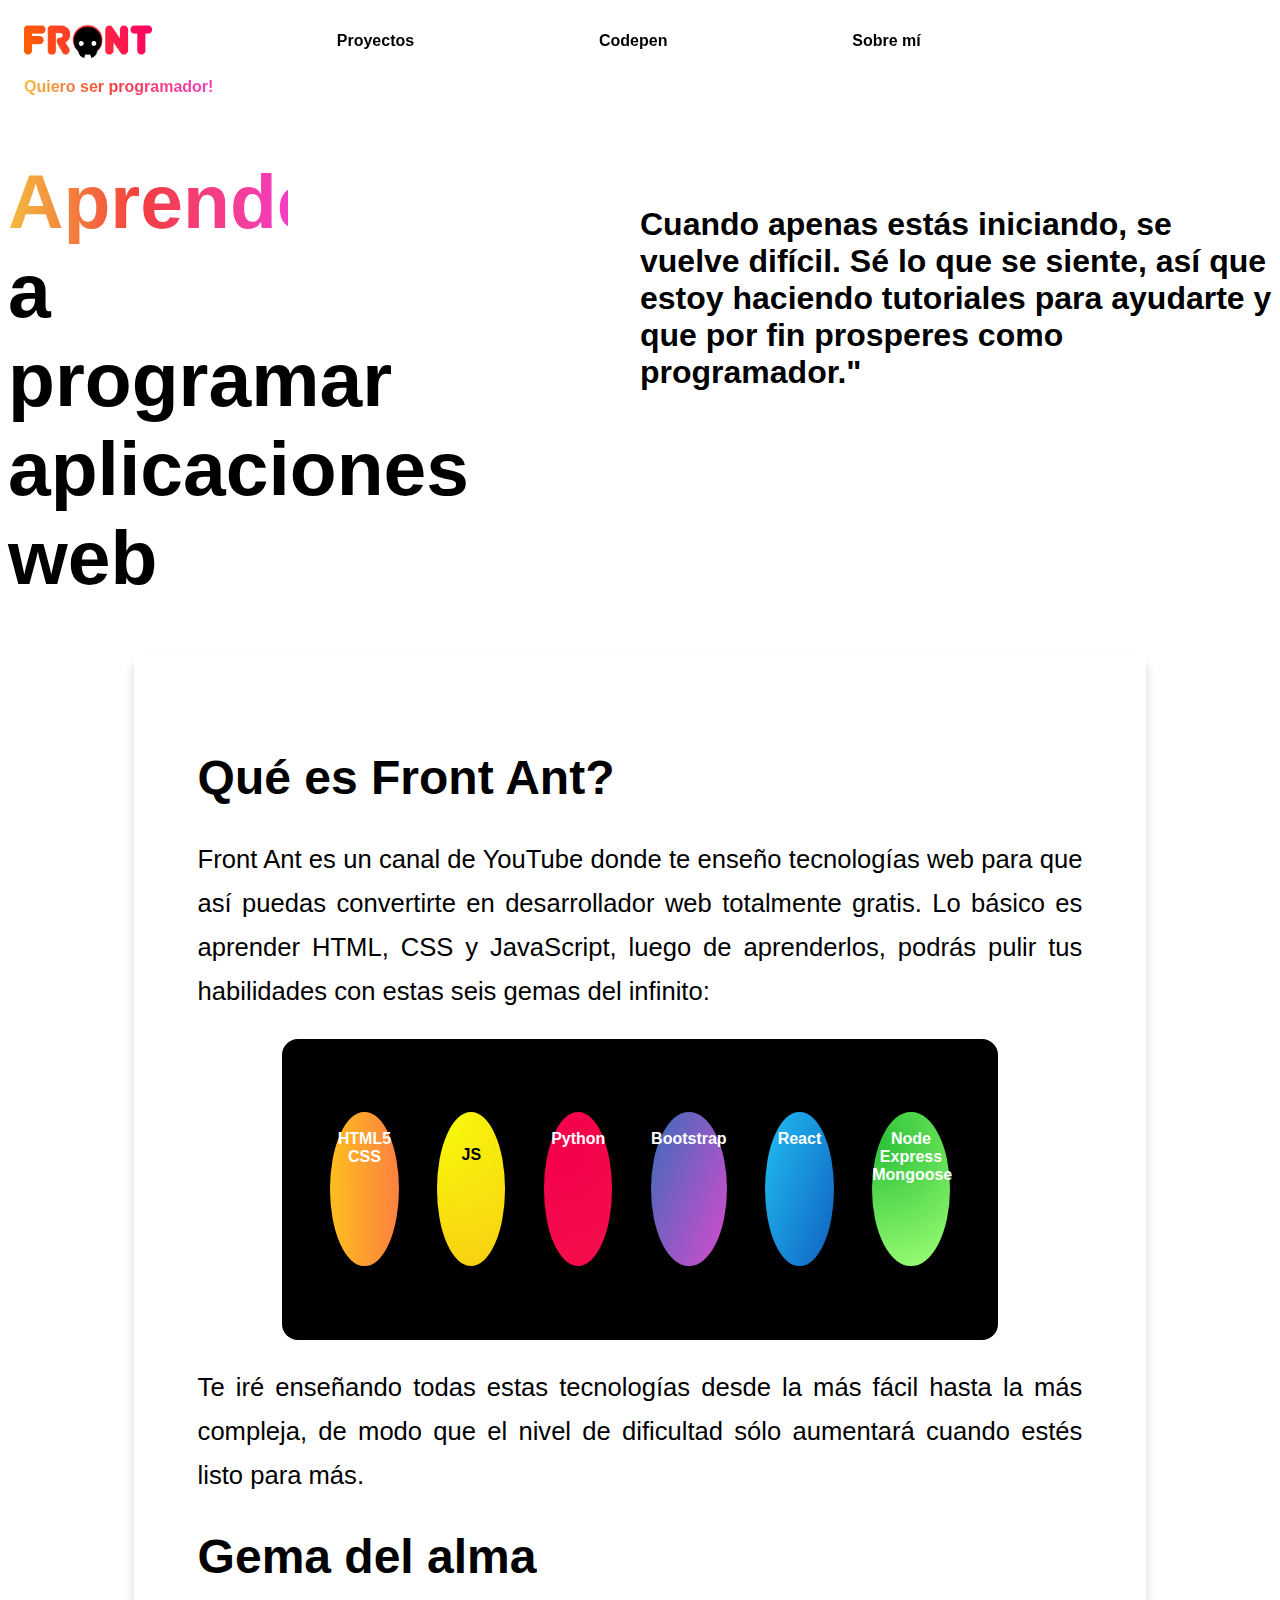
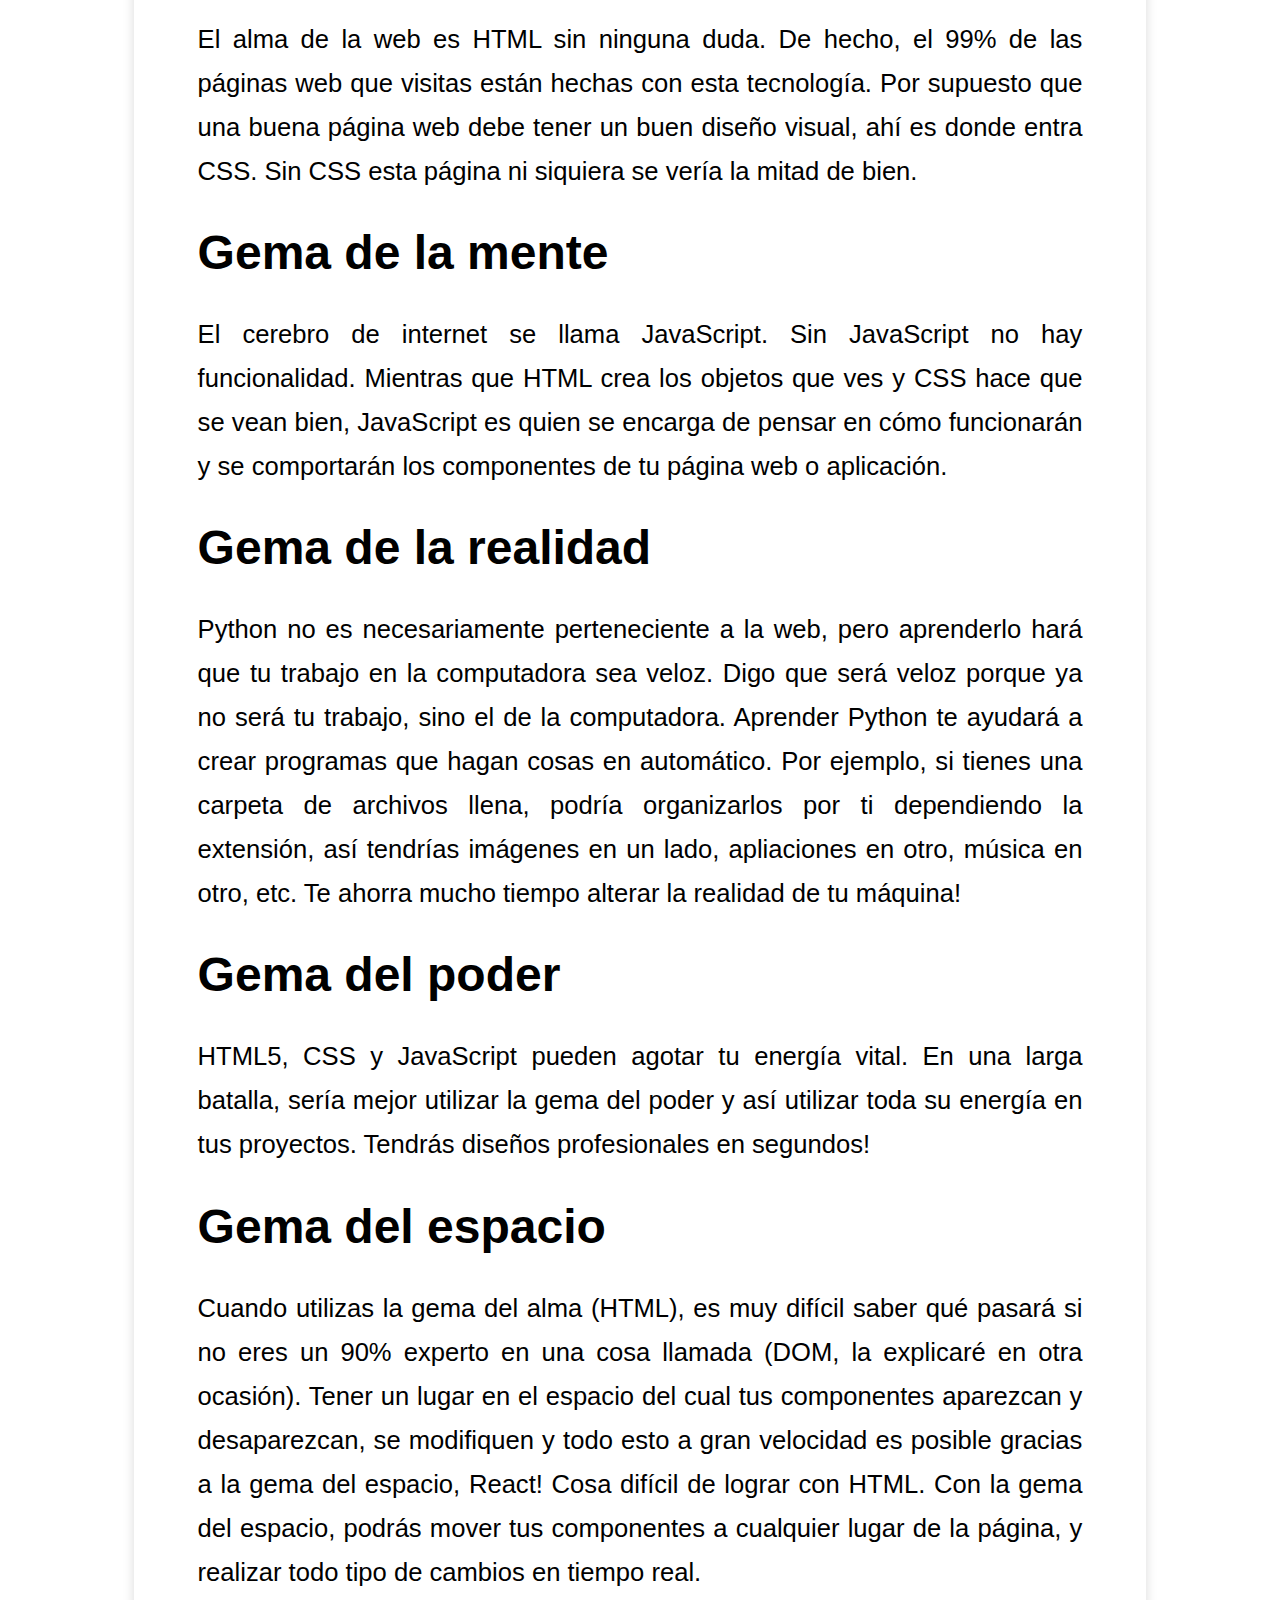
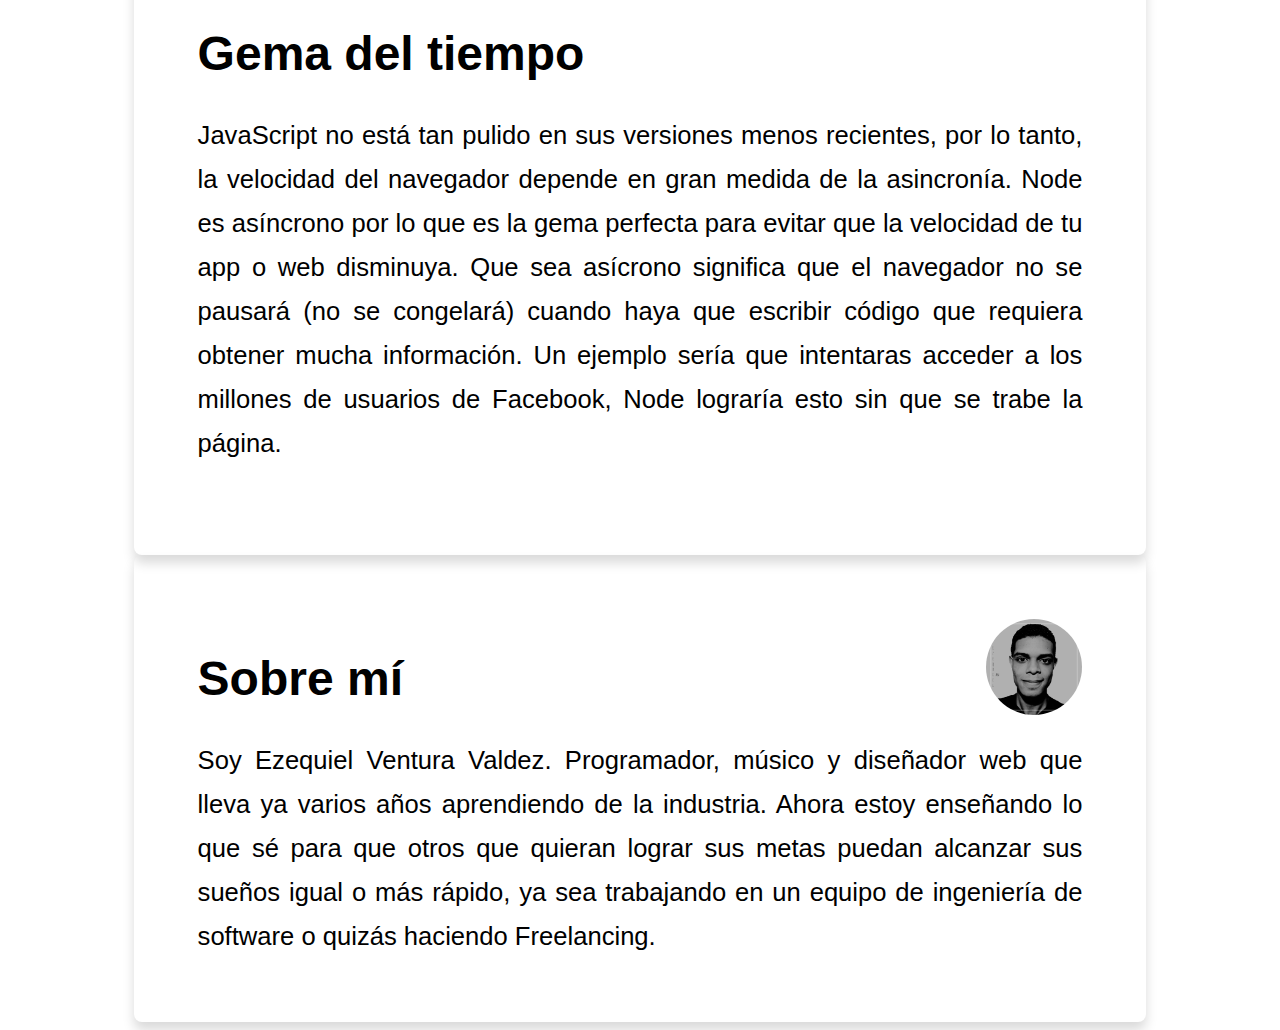
==== commit 032f3917: "Changes to gem's colors" ====
--- a/index.html
+++ b/index.html
@@ -1,7 +1,7 @@
 <!doctype html>
 <html lang="es">
 <head>    
-    <title>Front Ant</title>    
+    <title>Front Ant</title>
     <meta charset="UTF-8" />
     <link rel="stylesheet" type="text/css"  href="style.css">
     <link href="[data-uri]
--- a/style.css
+++ b/style.css
@@ -48,9 +48,10 @@
 @media screen and (max-width: 820px) {
     .nav {
         gap:.7rem;
-        height: 132px;
+        height: 100px;
         flex-direction: column;
         transition: all 0s;
+        background-color: white !important;
     }
     .bigText{
         display: flex;
@@ -182,8 +183,7 @@
     width: 12.5%;
     height: 12vw;
     border-radius: 75%;
-    background-color:#0366d6;
-    animation: float 2s ease-in-out infinite;
+    background-image: linear-gradient( 109.6deg,  rgba(31,179,237,1) 11.2%, rgba(17,106,197,1) 91.1% );
 }
 
 
@@ -191,7 +191,7 @@
     width: 12.5%;
     height: 12vw;
     border-radius: 75%;
-    background-color: #d73a49;
+    background-image: radial-gradient( circle 972.6px at 10% 20%,  rgba(243,0,75,1) 0%, rgba(255,93,75,1) 90% );
     animation: float 1.7s ease-in-out infinite;
 }
 
@@ -199,14 +199,14 @@
     width: 12.5%;
     height: 12vw;
     border-radius: 75%;
-    background-color: #ffd33d;
+    background-image: radial-gradient( circle 929px at 0.6% 1.3%,  rgba(248,251,10,1) 0%, rgba(248,47,47,1) 82.6% );
 }
 
 #orangeGem{
     width: 12.5%;
     height: 12vw;
     border-radius: 75%;
-    background-color: rgb(255, 136, 1);
+    background-image: linear-gradient( 89.9deg,  rgba(255,190,32,1) 0.6%, rgba(251,112,71,1) 124.3% );
     animation: float 3s ease-in-out infinite;
 }
 
@@ -214,16 +214,14 @@
     width: 12.5%;
     height: 12vw;
     border-radius: 75%;
-    background-color:#28a745;
-    animation: float .8s ease-in-out infinite;
+    background-image: radial-gradient( circle farthest-corner at 10% 20%,  rgba(43,194,57,1) 0%, rgba(149,250,113,1) 90% );    animation: float .8s ease-in-out infinite;
 }
 
 #purpleGem{
     width: 12.5%;
     height: 12vw;
     border-radius: 75%;
-    background-color: #6f42c1;
-    animation: float 2s ease-in-out infinite;
+    background-image: linear-gradient( 111.3deg,  rgba(74,105,187,1) 9.6%, rgba(205,77,204,1) 93.6% );    animation: float 2s ease-in-out infinite;
 }
 
 @-webkit-keyframes float {
